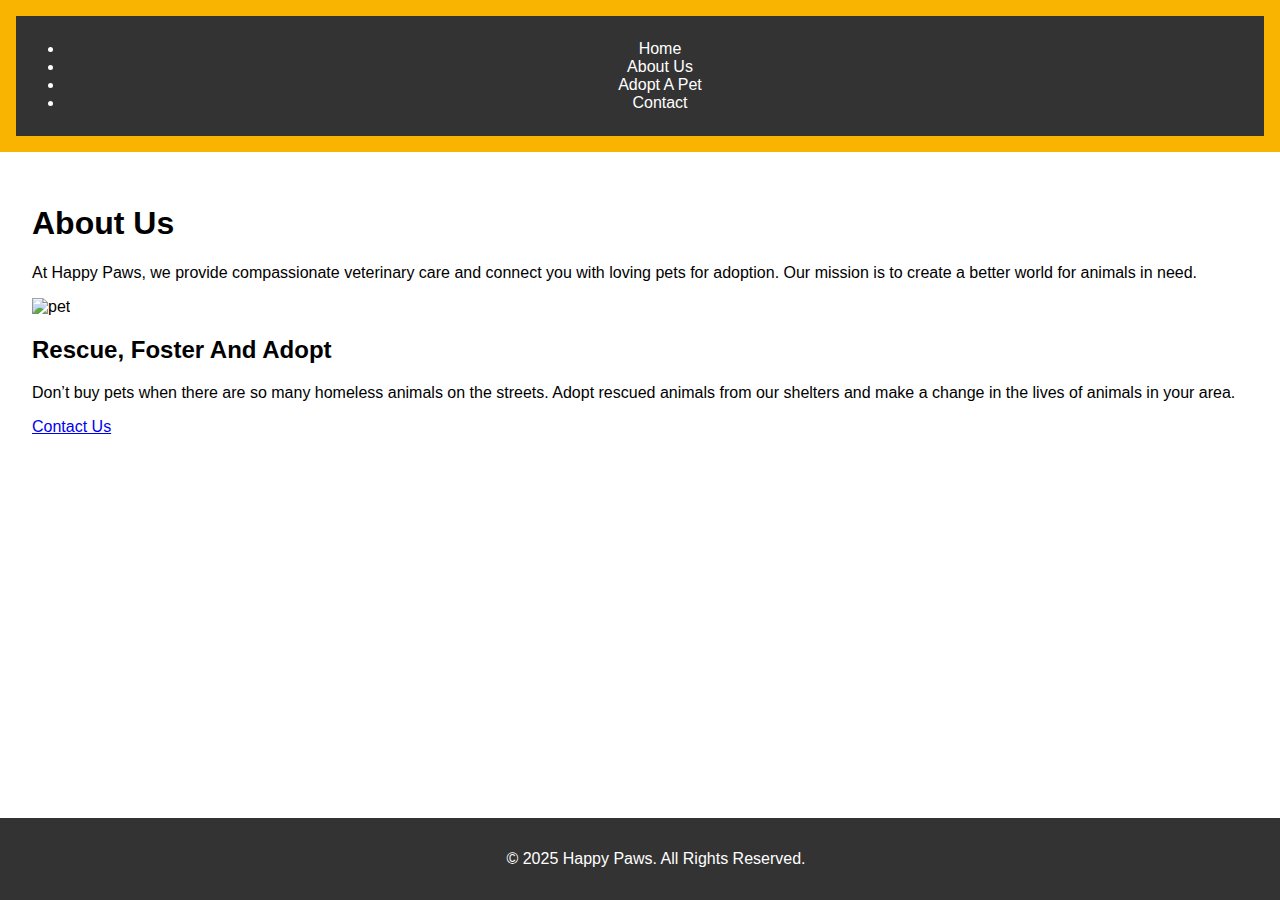
==== about.html @ cca557d8 "add some initial content" ====
<!DOCTYPE html>
<html lang="en">
  <head>
    <meta charset="UTF-8" />
    <meta name="viewport" content="width=device-width, initial-scale=1.0" />
    <title>Happy Paws</title>
    <link rel="icon" href="./assets/images/favicon.png" />
    <link rel="stylesheet" href="css/styles.css" />
    <script type="module">
      import { loadNav, loadFooter } from "./js/components.js";
      document.getElementById("nav-container").innerHTML = loadNav();
      document.getElementById("footer-container").innerHTML = loadFooter();
    </script>
  </head>
  <body>
    <header>
      <nav id="nav-container"></nav>
    </header>
    <main>
      <section>
        <h1>About Us</h1>
        <p>
          At Happy Paws, we provide compassionate veterinary care and connect
          you with loving pets for adoption. Our mission is to create a better
          world for animals in need.
        </p>
      </section>
      <section>
        <img src="" alt="pet" />
        <h2>Rescue, Foster And Adopt</h2>
        <p>
          Don’t buy pets when there are so many homeless animals on the streets.
          Adopt rescued animals from our shelters and make a change in the lives
          of animals in your area.
        </p>
        <a href="./contact.html">Contact Us</a>
      </section>
    </main>
    <footer id="footer-container"></footer>
  </body>
</html>
---- css/styles.css ----
body {
  font-family: Arial, sans-serif;
  margin: 0;
  padding: 0;
}
header {
  background-color: #f8b400;
  padding: 1rem;
  text-align: center;
  color: white;
}
nav {
  background-color: #333;
  color: white;
  padding: 0.5rem;
  text-align: center;
}
nav a {
  color: white;
  margin: 0 1rem;
  text-decoration: none;
}
nav a:hover {
  text-decoration: underline;
}
main {
  padding: 2rem;
}
footer {
  background-color: #333;
  color: white;
  text-align: center;
  padding: 1rem;
  position: absolute;
  bottom: 0;
  width: 100%;
}
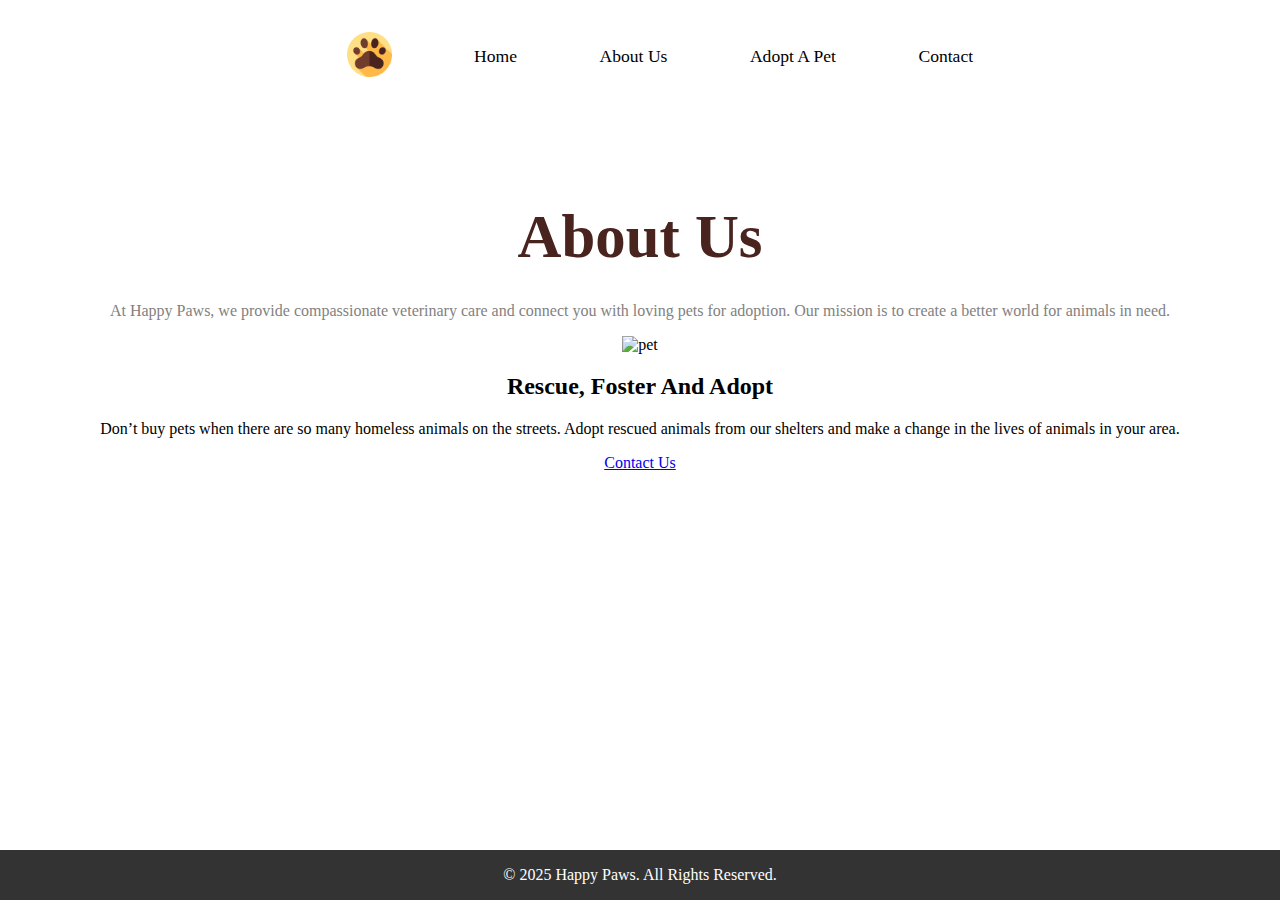
==== commit 782265fa: "add header design" ====
--- a/about.html
+++ b/about.html
@@ -19,7 +19,7 @@
     <main>
       <section>
         <h1>About Us</h1>
-        <p>
+        <p class="description">
           At Happy Paws, we provide compassionate veterinary care and connect
           you with loving pets for adoption. Our mission is to create a better
           world for animals in need.
--- a/css/styles.css
+++ b/css/styles.css
@@ -1,36 +1,83 @@
 body {
-  font-family: Arial, sans-serif;
+  font-family: "Poppins";
   margin: 0;
   padding: 0;
 }
+main {
+  padding: 2rem;
+  margin-top: 1rem;
+  text-align: center;
+}
 header {
-  background-color: #f8b400;
+  display: flex;
+  justify-content: center;
   padding: 1rem;
-  text-align: center;
+}
+nav {
+  width: 60%;
+}
+nav a {
+  color: black;
+  font-size: 1.1rem;
+  font-weight: 500;
+  text-decoration: none;
+}
+nav ul {
+  display: flex;
+  justify-content: space-around;
+  align-items: center;
+  list-style-type: none;
+}
+nav a:hover {
+  color: #ffb948;
+}
+.favicon {
+  width: 2.8rem;
+}
+h1 {
+  color: #49241f;
+  font-size: 3.8rem;
+  margin-bottom: 30px;
+}
+.description {
+  color: #82817f;
+}
+.side-image {
+  display: flex;
+  justify-content: center;
+  gap: 2.7rem;
+}
+.pet-image-main {
+  width: 300px;
+  height: 350px;
+  border-radius: 50%;
+  object-fit: cover;
+}
+.pet-image-main:hover {
+  box-shadow: 3px 3px 20px #ffb948;
+}
+.container-button-adopt {
+  display: flex;
+  justify-content: center;
+  align-items: center;
+  gap: 1.5rem;
+}
+#button-adopt {
+  text-decoration: none;
+  padding: 0.6rem;
+  border-radius: 20px;
+  background-color: #f4aa34;
   color: white;
 }
-nav {
-  background-color: #333;
-  color: white;
-  padding: 0.5rem;
-  text-align: center;
-}
-nav a {
-  color: white;
-  margin: 0 1rem;
-  text-decoration: none;
-}
-nav a:hover {
-  text-decoration: underline;
-}
-main {
-  padding: 2rem;
+#button-adopt:hover {
+  font-size: 1.1rem;
+  text-shadow: 1px 1px #82817f;
+  box-shadow: 2px 2px 2px #82817f;
 }
 footer {
   background-color: #333;
   color: white;
   text-align: center;
-  padding: 1rem;
   position: absolute;
   bottom: 0;
   width: 100%;
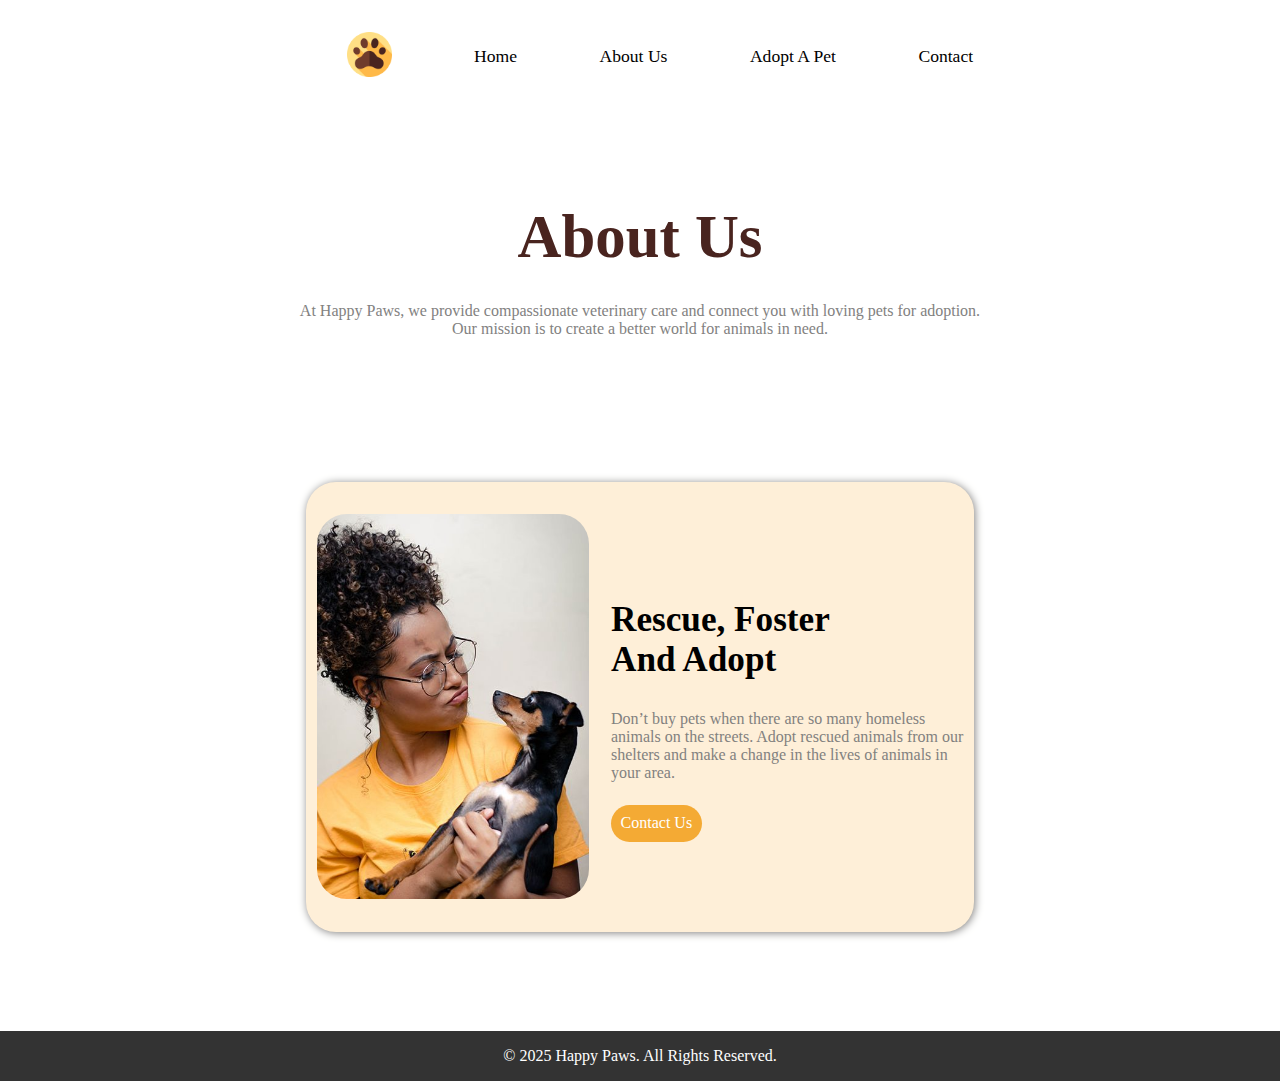
==== commit 60b2bd7a: "add about us" ====
--- a/about.html
+++ b/about.html
@@ -6,6 +6,7 @@
     <title>Happy Paws</title>
     <link rel="icon" href="./assets/images/favicon.png" />
     <link rel="stylesheet" href="css/styles.css" />
+    <link rel="stylesheet" href="./css/about.css" />
     <script type="module">
       import { loadNav, loadFooter } from "./js/components.js";
       document.getElementById("nav-container").innerHTML = loadNav();
@@ -21,19 +22,29 @@
         <h1>About Us</h1>
         <p class="description">
           At Happy Paws, we provide compassionate veterinary care and connect
-          you with loving pets for adoption. Our mission is to create a better
-          world for animals in need.
+          you with loving pets for adoption. <br />
+          Our mission is to create a better world for animals in need.
         </p>
       </section>
-      <section>
-        <img src="" alt="pet" />
-        <h2>Rescue, Foster And Adopt</h2>
-        <p>
-          Don’t buy pets when there are so many homeless animals on the streets.
-          Adopt rescued animals from our shelters and make a change in the lives
-          of animals in your area.
-        </p>
-        <a href="./contact.html">Contact Us</a>
+      <section class="information-section">
+        <img
+          src="./assets/images/girl-with-pet.jpg"
+          alt="girl with pet"
+          class="girl-pet"
+        />
+        <div>
+          <h2>
+            Rescue, Foster <br />
+            And Adopt
+          </h2>
+          <p>
+            Don’t buy pets when there are so many homeless <br />
+            animals on the streets. Adopt rescued animals from our <br />
+            shelters and make a change in the lives of animals in <br />
+            your area.
+          </p>
+          <a href="./contact.html" id="button-adopt">Contact Us</a>
+        </div>
       </section>
     </main>
     <footer id="footer-container"></footer>
--- a/css/styles.css
+++ b/css/styles.css
@@ -1,5 +1,11 @@
+body,
+html {
+  height: 100%;
+}
 body {
   font-family: "Poppins";
+  display: flex;
+  flex-direction: column;
   margin: 0;
   padding: 0;
 }
@@ -42,26 +48,6 @@
 .description {
   color: #82817f;
 }
-.side-image {
-  display: flex;
-  justify-content: center;
-  gap: 2.7rem;
-}
-.pet-image-main {
-  width: 300px;
-  height: 350px;
-  border-radius: 50%;
-  object-fit: cover;
-}
-.pet-image-main:hover {
-  box-shadow: 3px 3px 20px #ffb948;
-}
-.container-button-adopt {
-  display: flex;
-  justify-content: center;
-  align-items: center;
-  gap: 1.5rem;
-}
 #button-adopt {
   text-decoration: none;
   padding: 0.6rem;
@@ -78,7 +64,6 @@
   background-color: #333;
   color: white;
   text-align: center;
-  position: absolute;
-  bottom: 0;
+  margin-top: auto;
   width: 100%;
 }
--- a/css/about.css
+++ b/css/about.css
@@ -0,0 +1,33 @@
+.information-section {
+  background-color: #feefd8;
+  margin: 0 auto;
+  margin-top: 9rem;
+  margin-bottom: 4.2rem;
+  width: 55%;
+  height: 450px;
+  display: flex;
+  justify-content: space-around;
+  align-items: center;
+  box-shadow: 1px 1px 9px #82817f;
+}
+.information-section > div {
+  text-align: left;
+}
+.girl-pet {
+  height: 385px;
+  object-fit: contain;
+}
+.information-section,
+.girl-pet {
+  border-radius: 30px;
+}
+.information-section p {
+  color: #82817f;
+}
+h2 {
+  font-size: 2.2rem;
+}
+#button-adopt {
+  display: inline-block;
+  margin-top: 7px;
+}
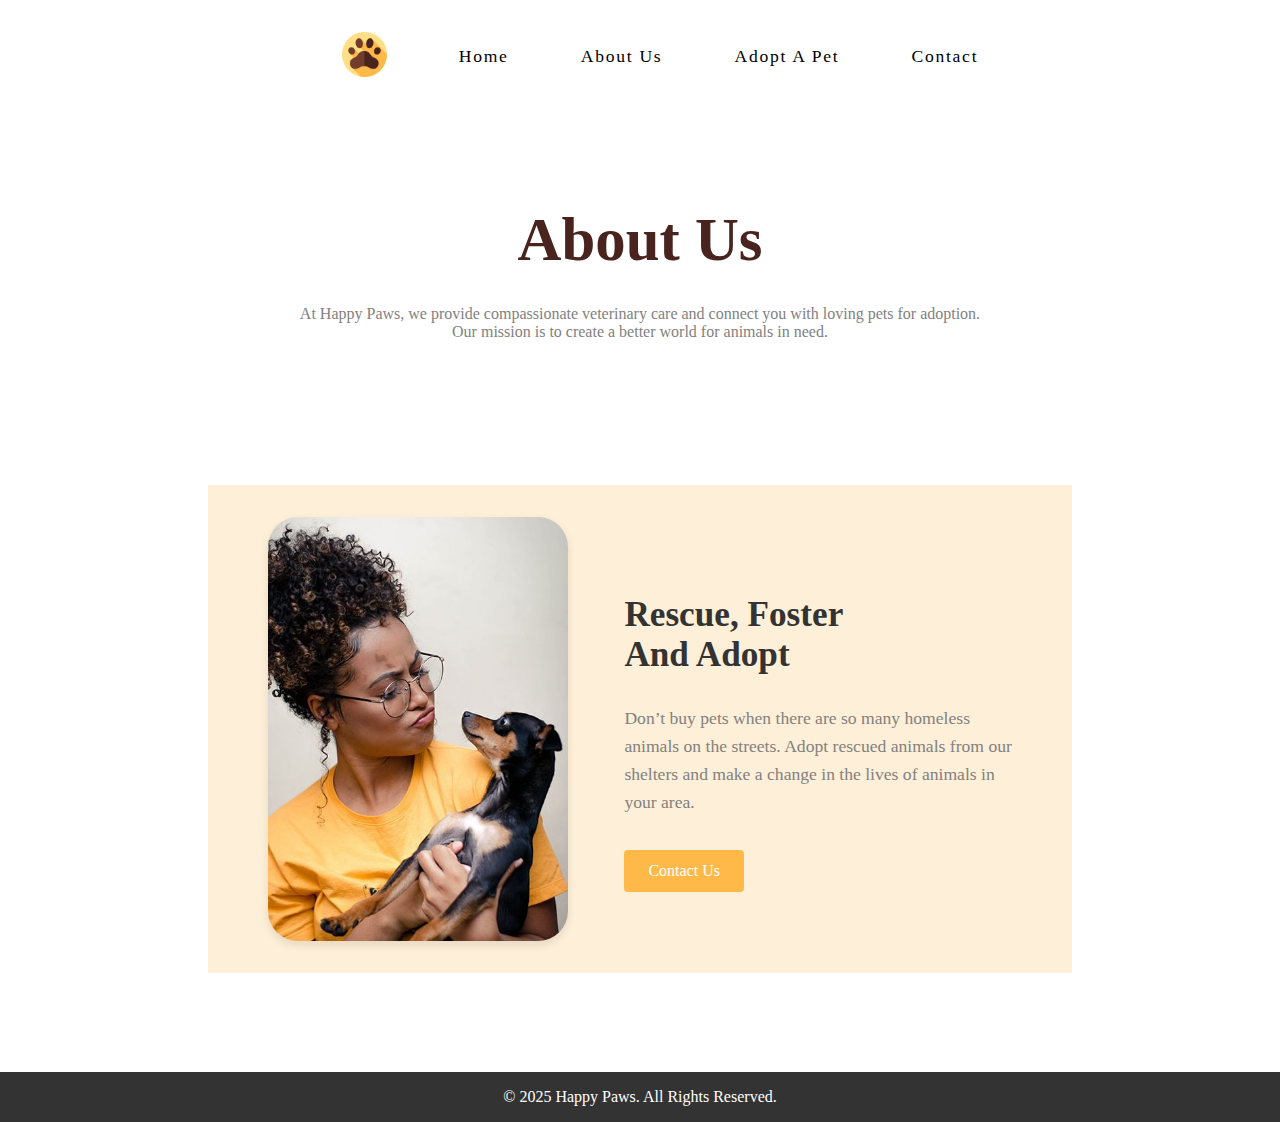
==== commit 25518d9e: "add Adopt Pet" ====
--- a/about.html
+++ b/about.html
@@ -5,7 +5,7 @@
     <meta name="viewport" content="width=device-width, initial-scale=1.0" />
     <title>Happy Paws</title>
     <link rel="icon" href="./assets/images/favicon.png" />
-    <link rel="stylesheet" href="css/styles.css" />
+    <link rel="stylesheet" href="./css/styles.css" />
     <link rel="stylesheet" href="./css/about.css" />
     <script type="module">
       import { loadNav, loadFooter } from "./js/components.js";
--- a/css/styles.css
+++ b/css/styles.css
@@ -11,7 +11,7 @@
 }
 main {
   padding: 2rem;
-  margin-top: 1rem;
+  margin-top: 1.2rem;
   text-align: center;
 }
 header {
@@ -26,6 +26,7 @@
   color: black;
   font-size: 1.1rem;
   font-weight: 500;
+  letter-spacing: 1.7px;
   text-decoration: none;
 }
 nav ul {
@@ -49,16 +50,19 @@
   color: #82817f;
 }
 #button-adopt {
+  display: inline-block;
+  margin-top: 1rem;
+  padding: 0.75rem 1.5rem;
+  background-color: #ffb948;
+  color: white;
   text-decoration: none;
-  padding: 0.6rem;
-  border-radius: 20px;
-  background-color: #f4aa34;
-  color: white;
+  border-radius: 4px;
+  transition: background-color 0.3s ease;
 }
 #button-adopt:hover {
   font-size: 1.1rem;
-  text-shadow: 1px 1px #82817f;
   box-shadow: 2px 2px 2px #82817f;
+  background-color: #e0a837;
 }
 footer {
   background-color: #333;
--- a/css/about.css
+++ b/css/about.css
@@ -1,33 +1,32 @@
 .information-section {
   background-color: #feefd8;
+  width: 50rem;
+  text-align: left;
   margin: 0 auto;
   margin-top: 9rem;
   margin-bottom: 4.2rem;
-  width: 55%;
-  height: 450px;
+  padding: 2rem;
   display: flex;
   justify-content: space-around;
   align-items: center;
-  box-shadow: 1px 1px 9px #82817f;
 }
-.information-section > div {
-  text-align: left;
+
+.girl-pet {
+  width: 100%;
+  max-width: 300px;
+  height: auto;
+  object-fit: contain;
+  border-radius: 30px;
+  box-shadow: 0 4px 8px rgba(0, 0, 0, 0.1);
 }
-.girl-pet {
-  height: 385px;
-  object-fit: contain;
-}
-.information-section,
-.girl-pet {
-  border-radius: 30px;
-}
+
 .information-section p {
   color: #82817f;
+  font-size: 1.1rem;
+  line-height: 1.6;
 }
+
 h2 {
   font-size: 2.2rem;
+  color: #333;
 }
-#button-adopt {
-  display: inline-block;
-  margin-top: 7px;
-}
